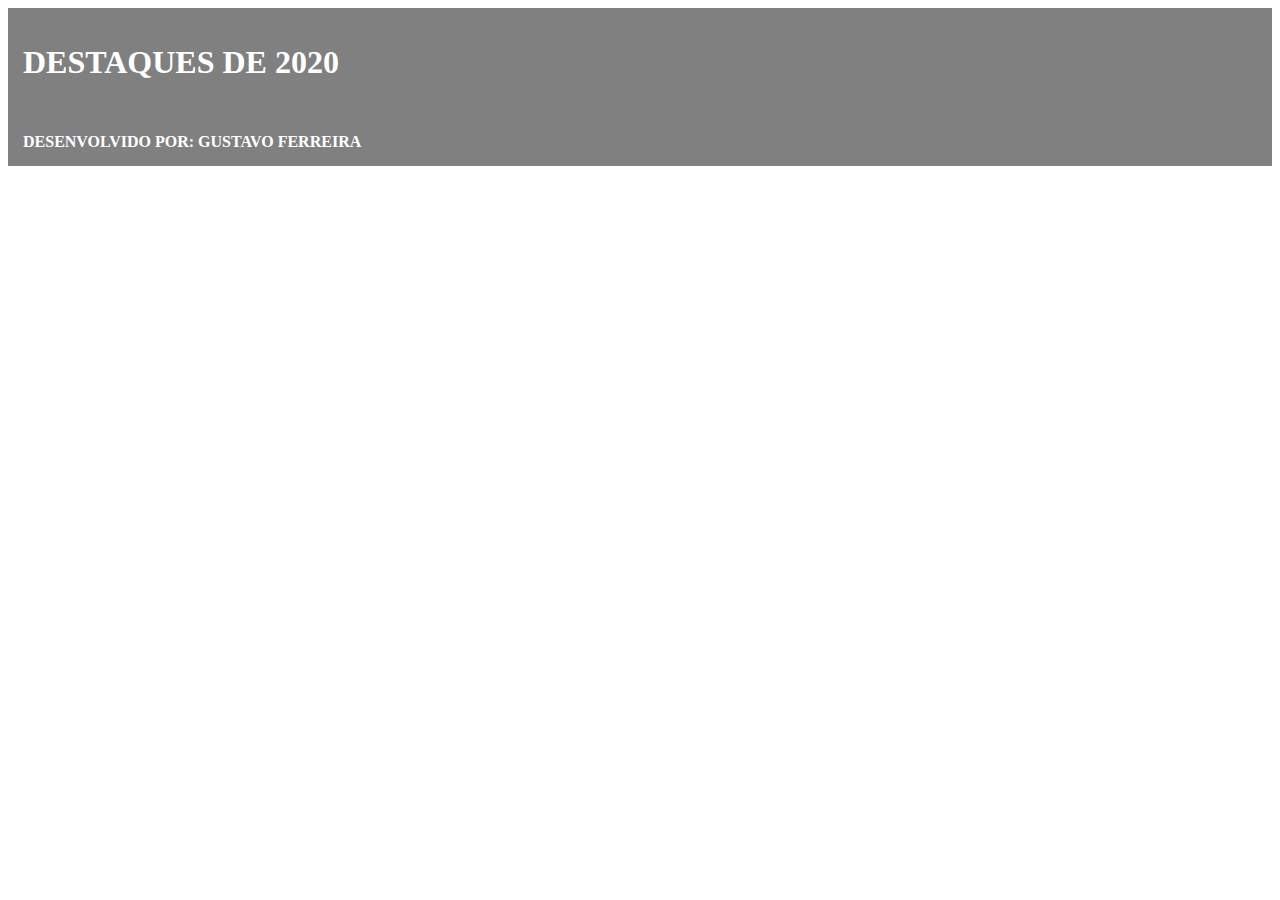
==== destaques.html @ cc54f87c "Adicionada página de destaques" ====
<!DOCTYPE html>
<html lang="pt-br">
    <head>
        <meta charset="utf-8">
        <title> Destaques do Ano - HOUSE GAMES </title>
        <link rel="icon" href="img/controller.ico">
        <style>
            header, footer{
                background-color: gray;
                color: white;
                padding: 15px;
                text-transform: uppercase;
                font-weight: bold;
            }
        </style>
    </head>
    <body>
        <header>
            <h1> Destaques de 2020 </h1>
        </header>

        <main>

        </main>

        <footer> Desenvolvido por: Gustavo Ferreira </footer>
    </body>
</html>
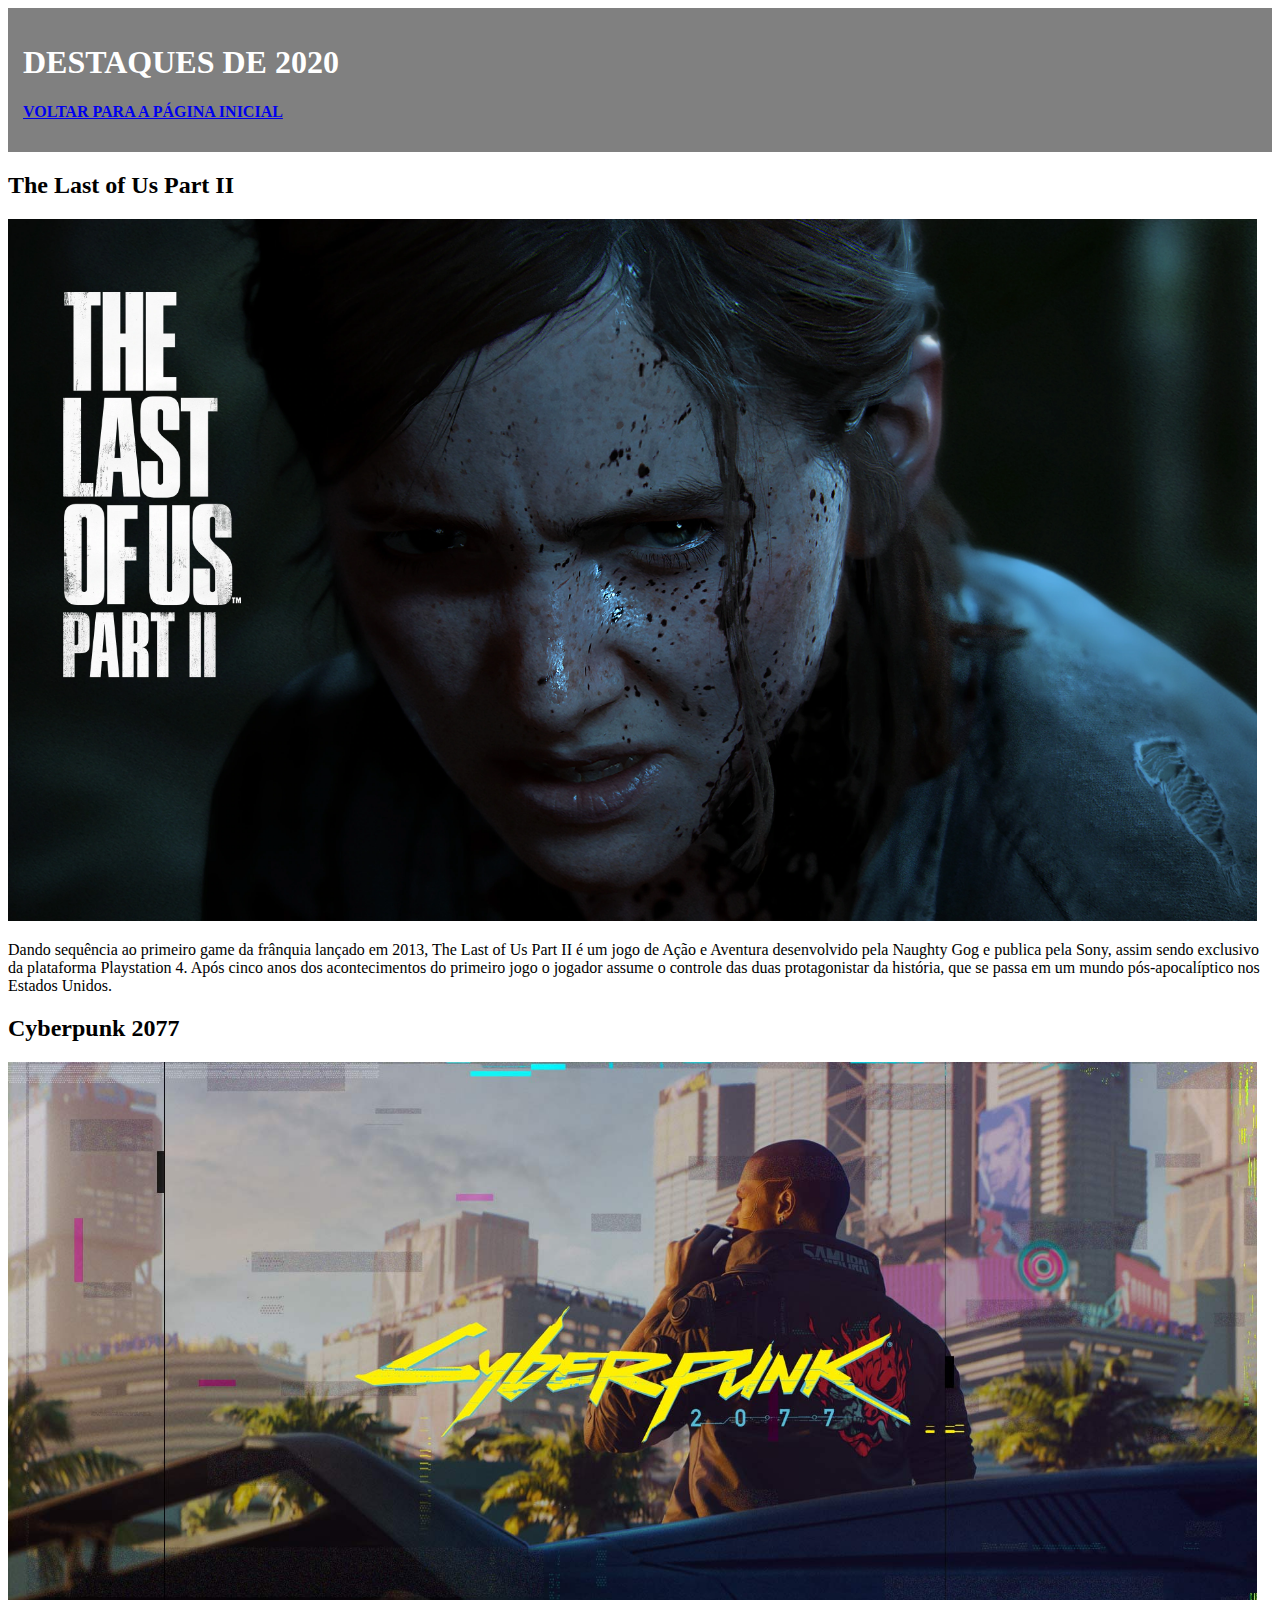
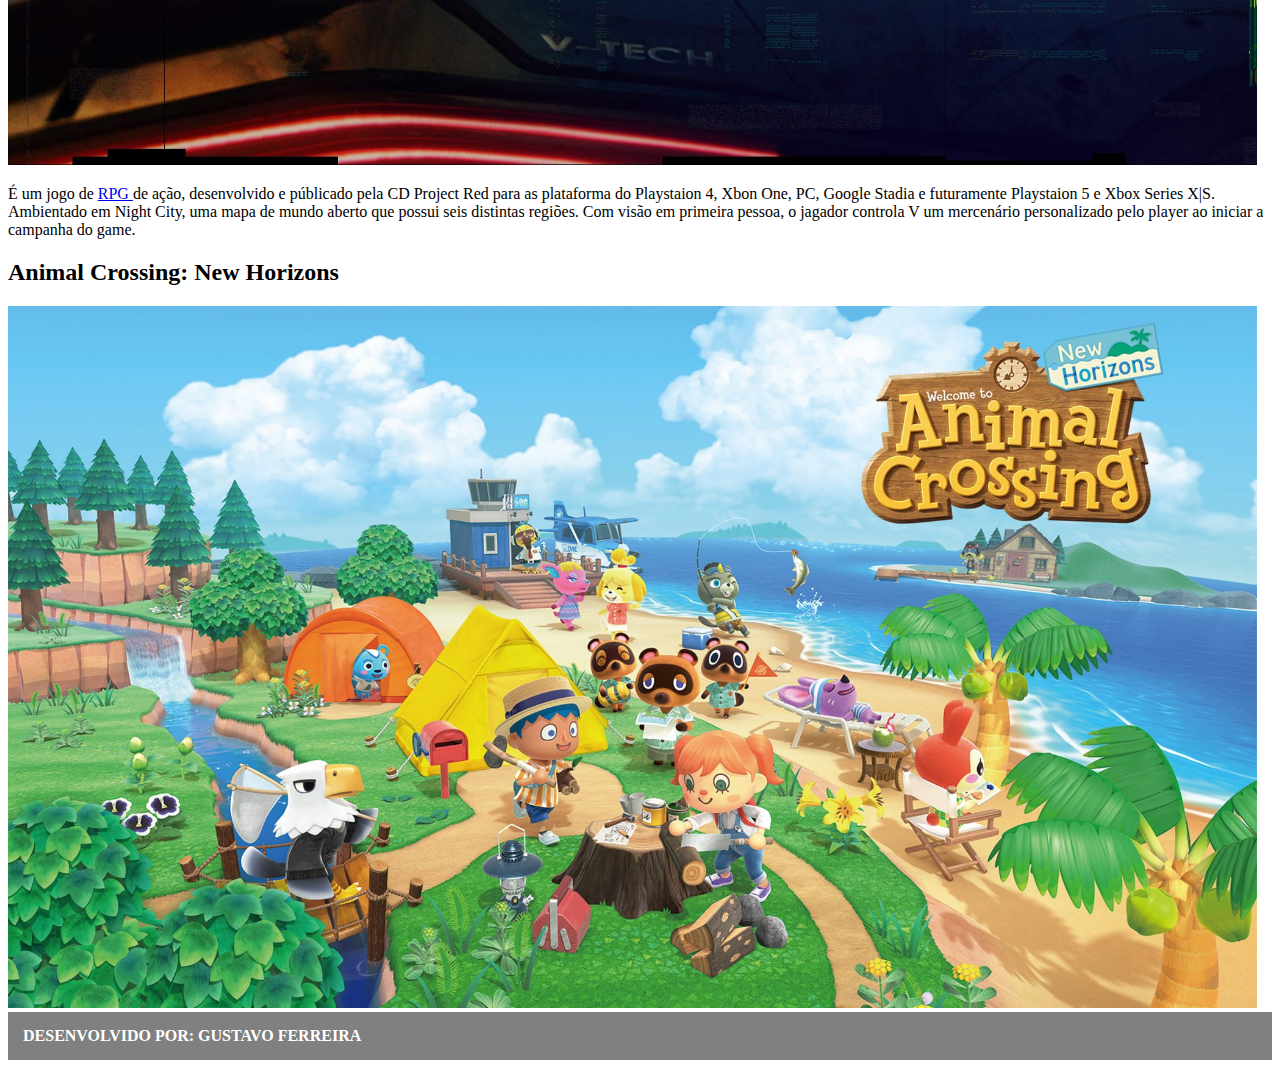
==== commit 71597809: "Adicionado conteúdo em destaques" ====
--- a/destaques.html
+++ b/destaques.html
@@ -12,15 +12,36 @@
                 text-transform: uppercase;
                 font-weight: bold;
             }
+            img{
+                width: 97.6vw;
+            }
         </style>
     </head>
     <body>
         <header>
             <h1> Destaques de 2020 </h1>
+            <p>
+                <a href="index.html">
+                    Voltar para a página inicial
+                </a>
+            </p>
         </header>
 
         <main>
+            <h2> The Last of Us Part II </h2>
+            <img src="img/elie-tlou.jpg" title="The Last of Us Part II Banner" alt="">
+            <p>
+                Dando sequência ao primeiro game da frânquia lançado em 2013, The Last of Us Part II é um jogo de Ação e Aventura desenvolvido pela Naughty Gog e publica pela Sony, assim sendo exclusivo da plataforma Playstation 4. Após cinco anos dos acontecimentos do primeiro jogo o jogador assume o controle das duas protagonistar da história, que se passa em um mundo pós-apocalíptico nos Estados Unidos.
+            </p>
 
+            <h2> Cyberpunk 2077 </h2>
+            <img src="img/cyberpunkbanner.jpg" title="Cyberpunk 2077 Banner" alt="">
+            <p>
+                É um jogo de <a href="generos.html#rpg"> RPG </a> de ação, desenvolvido e públicado pela CD Project Red para as plataforma do Playstaion 4, Xbon One, PC, Google Stadia e futuramente Playstaion 5 e Xbox Series X|S. Ambientado em Night City, uma mapa de mundo aberto que possui seis distintas regiões. Com visão em primeira pessoa, o jagador controla V um mercenário personalizado pelo player ao iniciar a campanha do game. 
+            </p>
+
+            <h2> Animal Crossing: New Horizons  </h2>
+            <img src="img/animalcrossing.jpg" title="Animal Crossing Wallpaper" alt="">
         </main>
 
         <footer> Desenvolvido por: Gustavo Ferreira </footer>
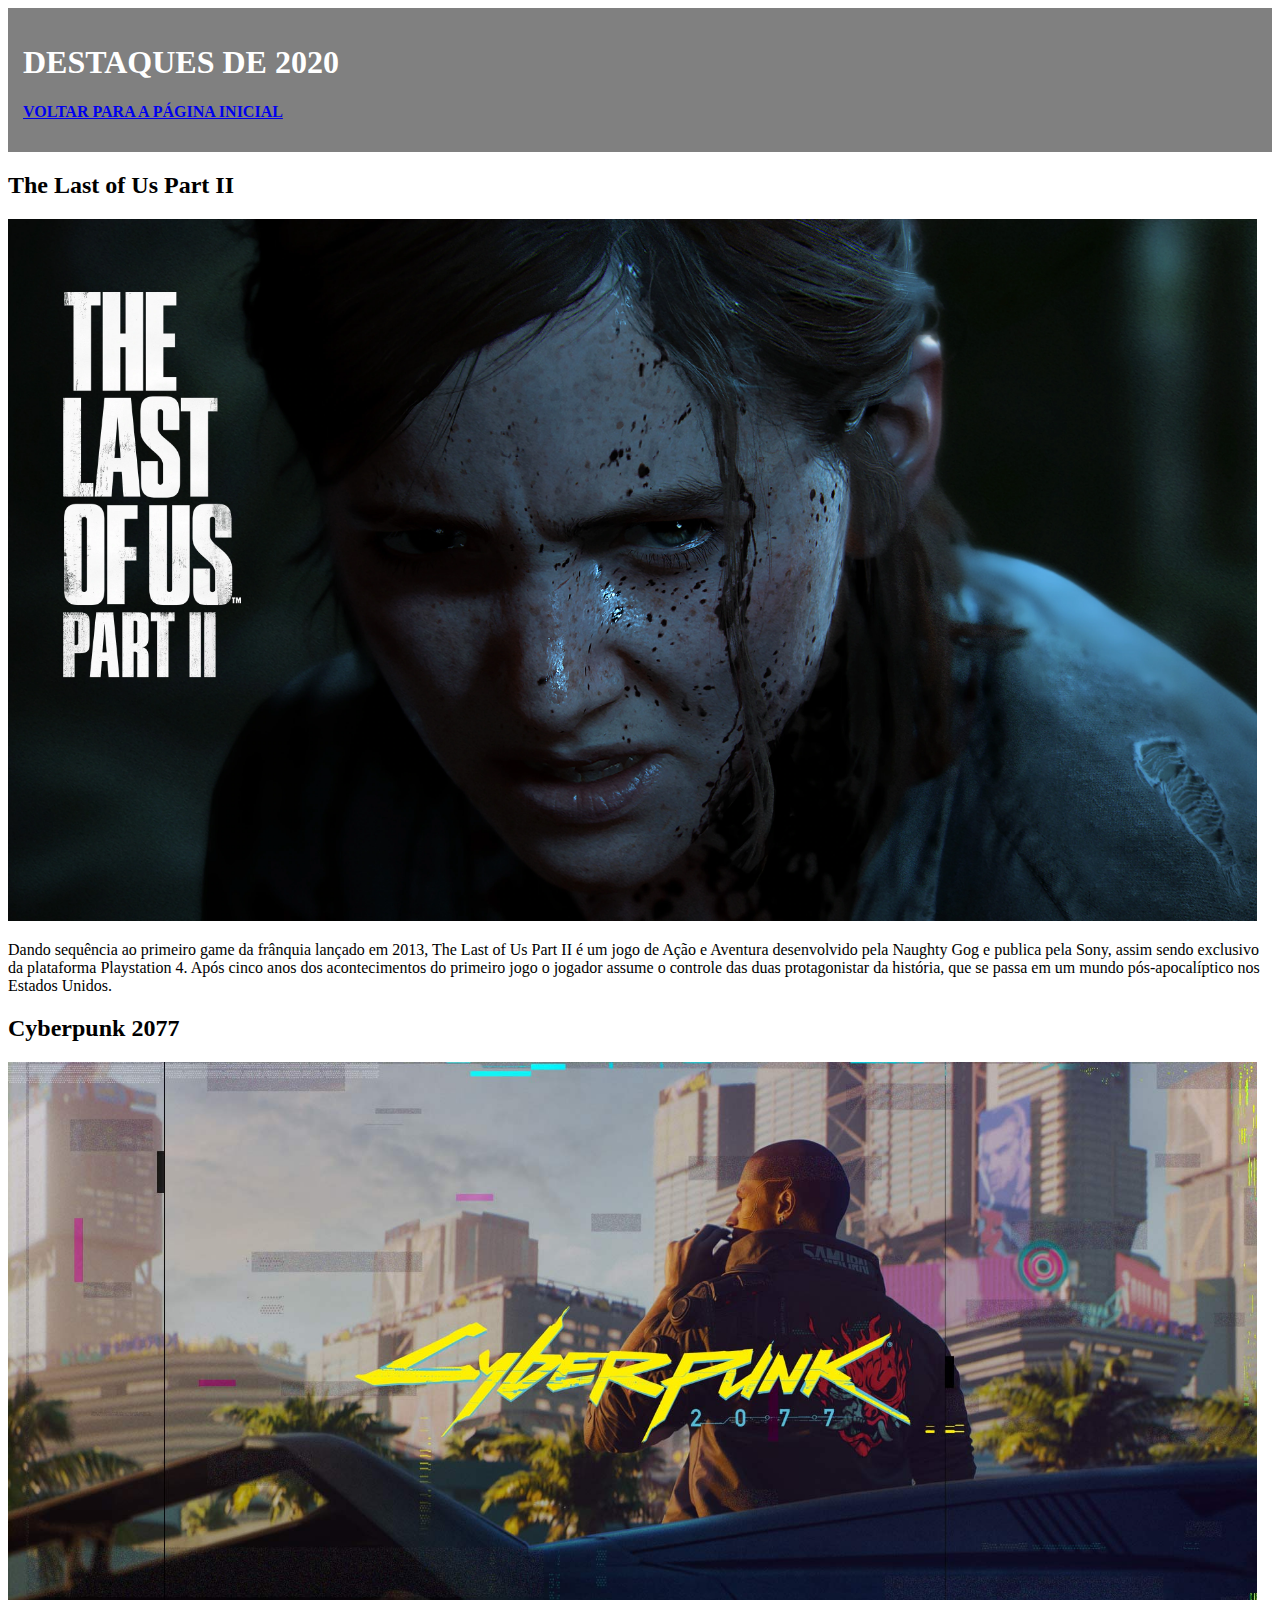
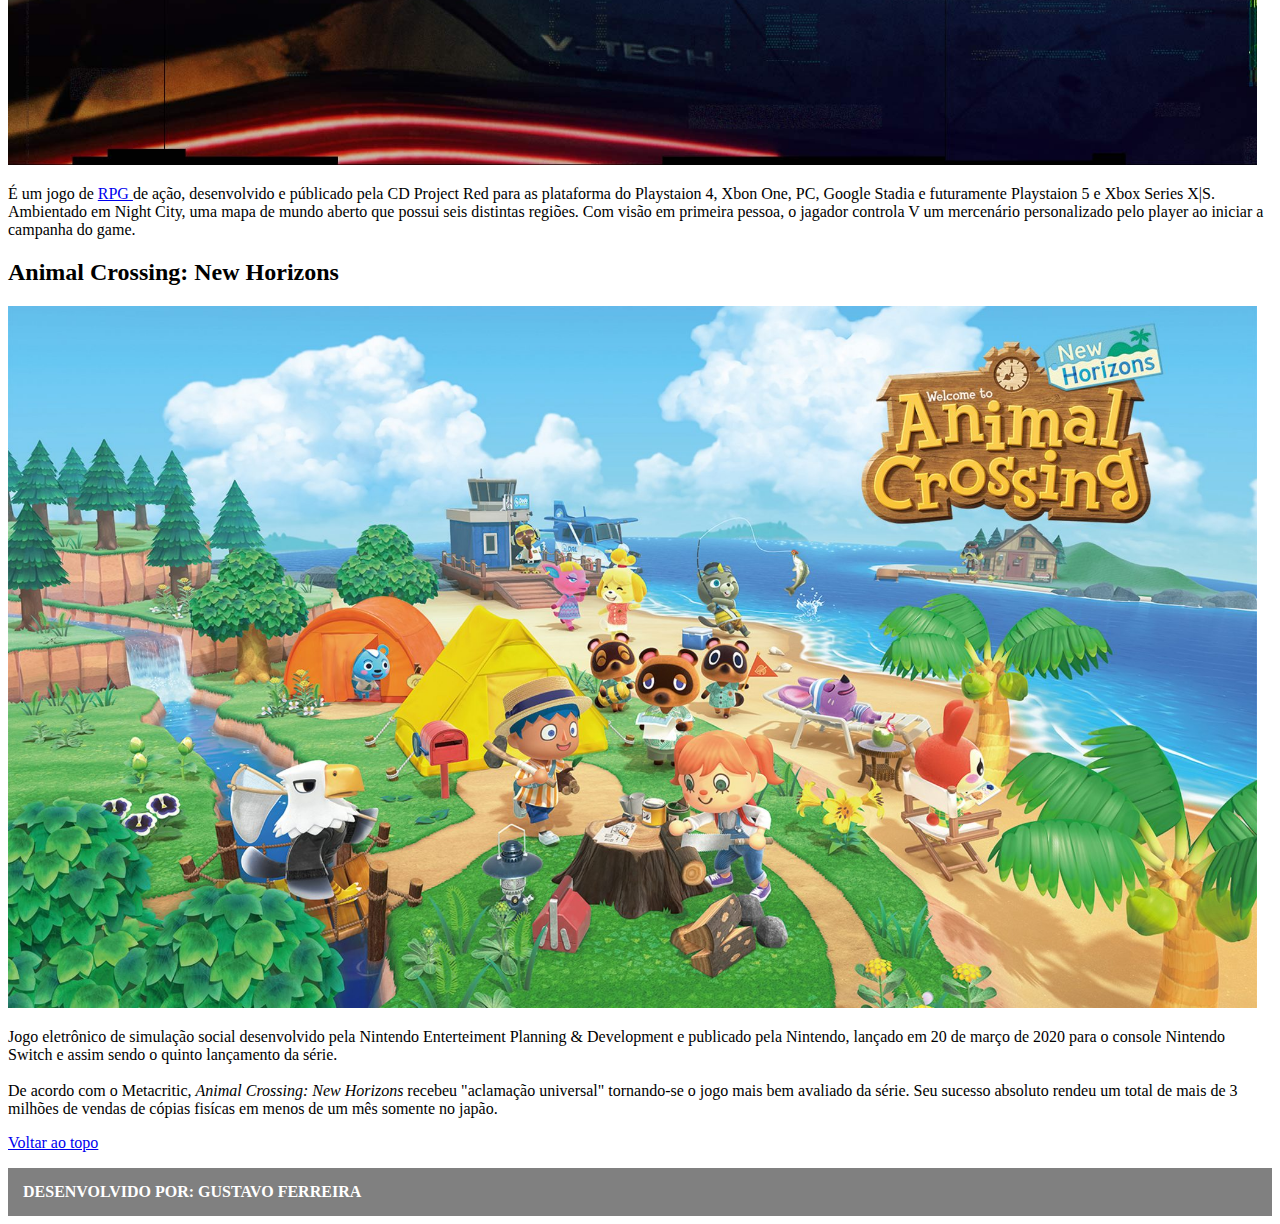
==== commit a0a8e6ae: "Página destaques finalizada" ====
--- a/destaques.html
+++ b/destaques.html
@@ -19,7 +19,7 @@
     </head>
     <body>
         <header>
-            <h1> Destaques de 2020 </h1>
+            <h1 id="top"> Destaques de 2020 </h1>
             <p>
                 <a href="index.html">
                     Voltar para a página inicial
@@ -29,19 +29,29 @@
 
         <main>
             <h2> The Last of Us Part II </h2>
-            <img src="img/elie-tlou.jpg" title="The Last of Us Part II Banner" alt="">
+            <img src="img/elie-tlou.jpg" title="The Last of Us Part II Banner" alt="Uma das protagonistas, a Elie, e a sua esquerda o nome do jogo.">
             <p>
                 Dando sequência ao primeiro game da frânquia lançado em 2013, The Last of Us Part II é um jogo de Ação e Aventura desenvolvido pela Naughty Gog e publica pela Sony, assim sendo exclusivo da plataforma Playstation 4. Após cinco anos dos acontecimentos do primeiro jogo o jogador assume o controle das duas protagonistar da história, que se passa em um mundo pós-apocalíptico nos Estados Unidos.
             </p>
 
             <h2> Cyberpunk 2077 </h2>
-            <img src="img/cyberpunkbanner.jpg" title="Cyberpunk 2077 Banner" alt="">
+            <img src="img/cyberpunkbanner.jpg" title="Cyberpunk 2077 Banner" alt="O personagem V encostado em seu carro, fumando e olhando para os prédios da cidade.">
             <p>
-                É um jogo de <a href="generos.html#rpg"> RPG </a> de ação, desenvolvido e públicado pela CD Project Red para as plataforma do Playstaion 4, Xbon One, PC, Google Stadia e futuramente Playstaion 5 e Xbox Series X|S. Ambientado em Night City, uma mapa de mundo aberto que possui seis distintas regiões. Com visão em primeira pessoa, o jagador controla V um mercenário personalizado pelo player ao iniciar a campanha do game. 
+                É um jogo de <a href="generos.html#rpg"> RPG </a> de ação, desenvolvido e públicado pela CD Project Red para as plataforma do Playstaion 4, Xbon One, PC, Google Stadia e futuramente Playstaion 5 e Xbox Series X|S. Ambientado em Night City, uma mapa de mundo aberto que possui seis distintas regiões. Com visão em primeira pessoa, o jagador controla V um mercenário personalizado pelo player ao iniciar a campanha do game.
             </p>
 
             <h2> Animal Crossing: New Horizons  </h2>
-            <img src="img/animalcrossing.jpg" title="Animal Crossing Wallpaper" alt="">
+            <img src="img/animalcrossing.jpg" title="Animal Crossing Wallpaper" alt="Imangem do game Animal Crossing: New Horizons">
+            <p>
+                Jogo eletrônico de simulação social desenvolvido pela Nintendo Enterteiment Planning & Development e publicado pela Nintendo, lançado em 20 de março de 2020 para o console Nintendo Switch e assim sendo o quinto lançamento da série.
+                <br />
+                <br />
+                De acordo com o Metacritic, <i>Animal Crossing: New Horizons</i> recebeu "aclamação universal" tornando-se o jogo mais bem avaliado da série. Seu sucesso absoluto rendeu um total de mais de 3 milhões de vendas de cópias fisícas em menos de um mês somente no japão.
+            </p>
+
+            <p>
+                <a href="#top"> Voltar ao topo </a>
+            </p>
         </main>
 
         <footer> Desenvolvido por: Gustavo Ferreira </footer>
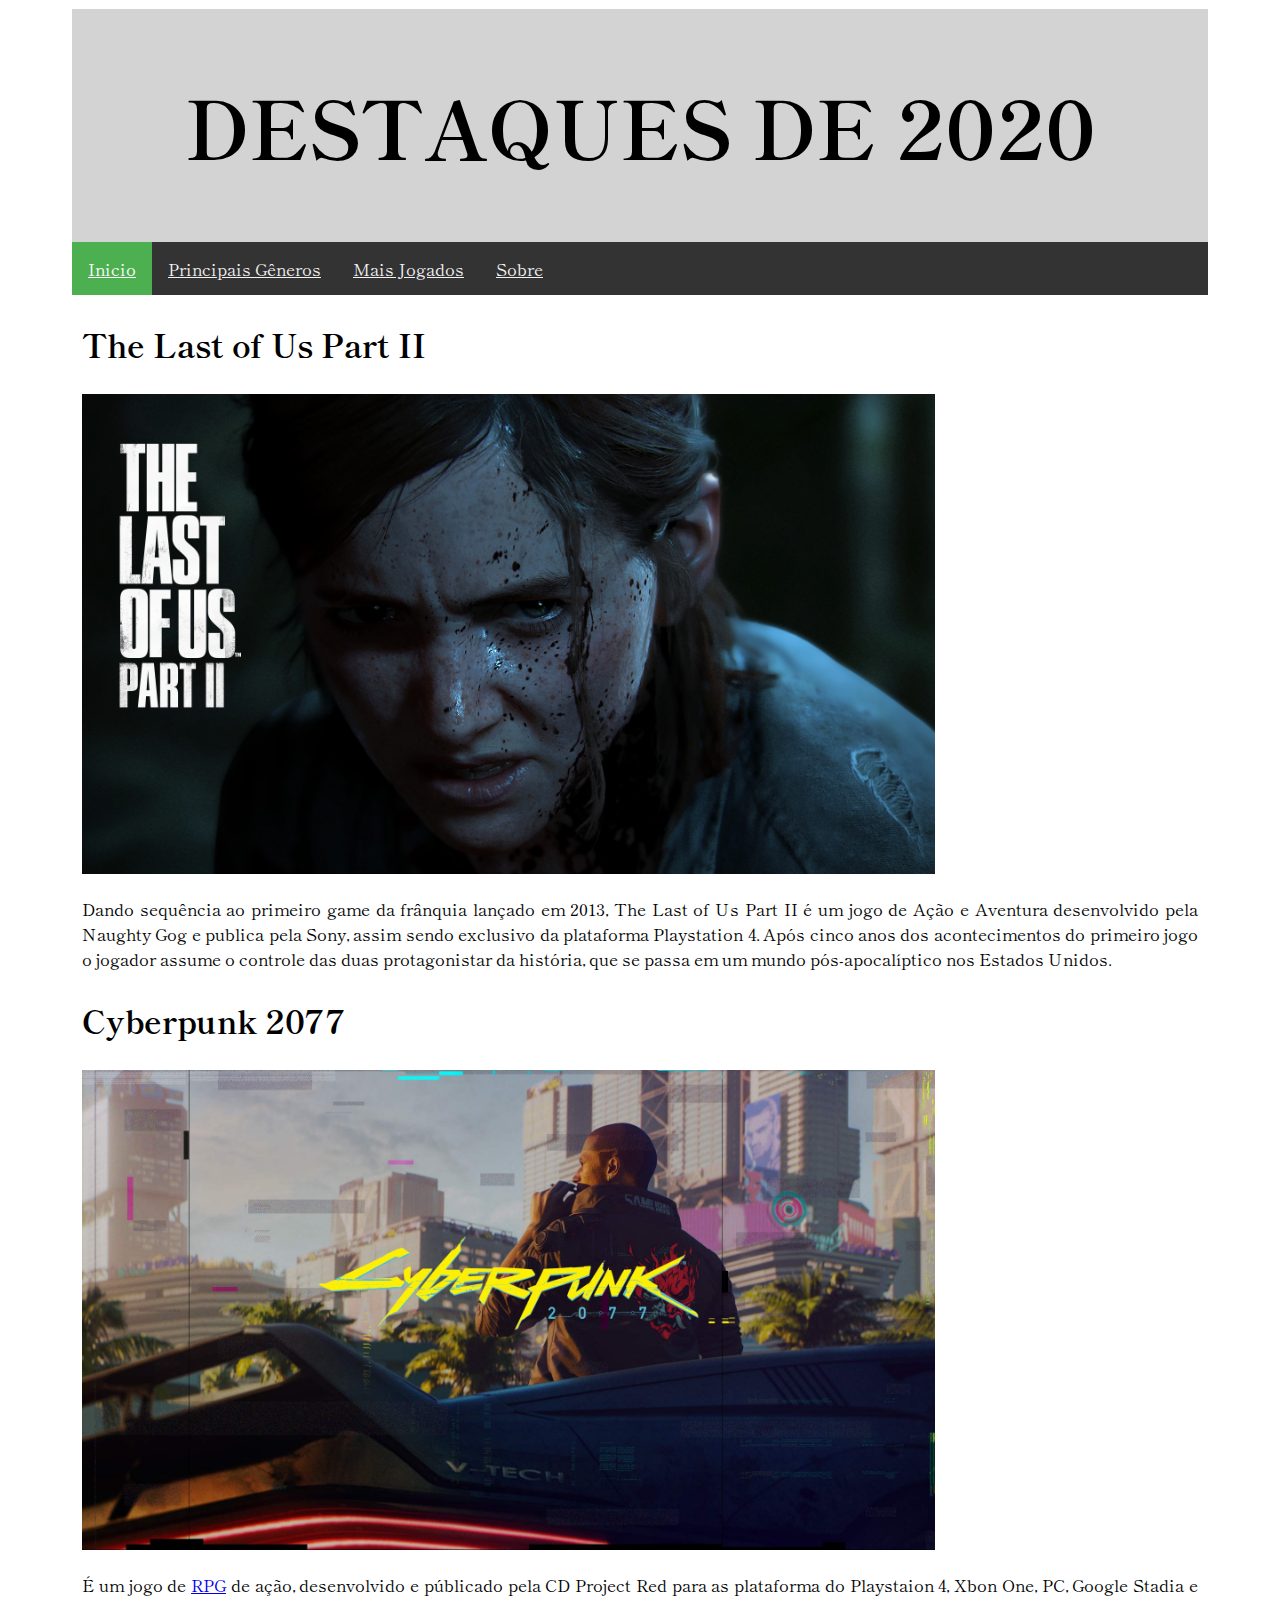
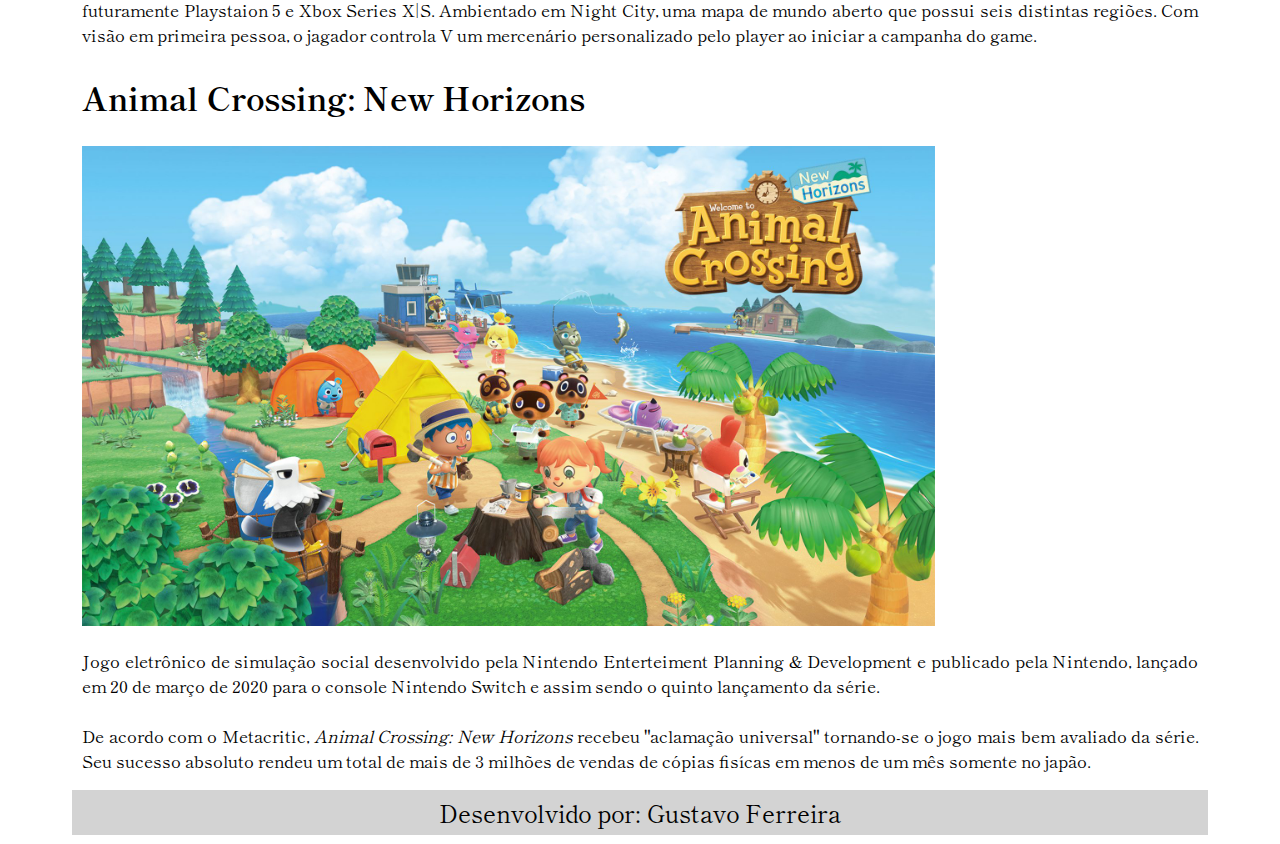
==== commit ca72b032: "Adicionado estilos nas páginas HTML." ====
--- a/destaques.html
+++ b/destaques.html
@@ -1,59 +1,74 @@
-<!DOCTYPE html>
-<html lang="pt-br">
-    <head>
-        <meta charset="utf-8">
-        <title> Destaques do Ano - HOUSE GAMES </title>
-        <link rel="icon" href="img/controller.ico">
-        <style>
-            header, footer{
-                background-color: gray;
-                color: white;
-                padding: 15px;
-                text-transform: uppercase;
-                font-weight: bold;
-            }
-            img{
-                width: 97.6vw;
-            }
-        </style>
-    </head>
-    <body>
-        <header>
-            <h1 id="top"> Destaques de 2020 </h1>
-            <p>
-                <a href="index.html">
-                    Voltar para a página inicial
-                </a>
-            </p>
-        </header>
-
-        <main>
-            <h2> The Last of Us Part II </h2>
-            <img src="img/elie-tlou.jpg" title="The Last of Us Part II Banner" alt="Uma das protagonistas, a Elie, e a sua esquerda o nome do jogo.">
-            <p>
-                Dando sequência ao primeiro game da frânquia lançado em 2013, The Last of Us Part II é um jogo de Ação e Aventura desenvolvido pela Naughty Gog e publica pela Sony, assim sendo exclusivo da plataforma Playstation 4. Após cinco anos dos acontecimentos do primeiro jogo o jogador assume o controle das duas protagonistar da história, que se passa em um mundo pós-apocalíptico nos Estados Unidos.
-            </p>
-
-            <h2> Cyberpunk 2077 </h2>
-            <img src="img/cyberpunkbanner.jpg" title="Cyberpunk 2077 Banner" alt="O personagem V encostado em seu carro, fumando e olhando para os prédios da cidade.">
-            <p>
-                É um jogo de <a href="generos.html#rpg"> RPG </a> de ação, desenvolvido e públicado pela CD Project Red para as plataforma do Playstaion 4, Xbon One, PC, Google Stadia e futuramente Playstaion 5 e Xbox Series X|S. Ambientado em Night City, uma mapa de mundo aberto que possui seis distintas regiões. Com visão em primeira pessoa, o jagador controla V um mercenário personalizado pelo player ao iniciar a campanha do game.
-            </p>
-
-            <h2> Animal Crossing: New Horizons  </h2>
-            <img src="img/animalcrossing.jpg" title="Animal Crossing Wallpaper" alt="Imangem do game Animal Crossing: New Horizons">
-            <p>
-                Jogo eletrônico de simulação social desenvolvido pela Nintendo Enterteiment Planning & Development e publicado pela Nintendo, lançado em 20 de março de 2020 para o console Nintendo Switch e assim sendo o quinto lançamento da série.
-                <br />
-                <br />
-                De acordo com o Metacritic, <i>Animal Crossing: New Horizons</i> recebeu "aclamação universal" tornando-se o jogo mais bem avaliado da série. Seu sucesso absoluto rendeu um total de mais de 3 milhões de vendas de cópias fisícas em menos de um mês somente no japão.
-            </p>
-
-            <p>
-                <a href="#top"> Voltar ao topo </a>
-            </p>
-        </main>
-
-        <footer> Desenvolvido por: Gustavo Ferreira </footer>
-    </body>
-</html>
+<!DOCTYPE html>
+<html lang="pt-br">
+	<head>
+		<meta charset="utf-8" />
+		<title> Destaques 2020 - HOUSE GAMES </title>
+		<link rel="ic	on" href="img/controller.ico" />
+		<link rel="stylesheet" type="text/css" href="style.css">
+		<link rel="preconnect" href="https://fonts.gstatic.com">
+		<link href="https://fonts.googleapis.com/css2?family=Shippori+Mincho&display=swap" rel="stylesheet" />
+	</head>
+	<body>
+		<header class="top-header">
+			<h1> DESTAQUES DE 2020 </h1>
+		</header>
+
+		<div>
+			<nav class="top-nav">
+				<a class="active" href="index.html"> Inicio </a>
+				<a href="principais-generos.html"> Principais Gêneros </a>
+				<a href="mais-jogados.html"> Mais Jogados </a>
+				<a href="sobre.html"> Sobre </a>
+			</nav>
+		</div>
+
+		<main>
+			<div class="text-content">
+				<div>
+					<div> <h2> The Last of Us Part II </h2> </div>
+					<div>
+						<img src="img/elie-tlou.jpg" title="The Last of Us Part II Banner" alt="Uma das protagonistas, a Elie, e a sua esquerda o nome do jogo.">
+					</div>
+					<div>
+						<p>
+              Dando sequência ao primeiro game da frânquia lançado em 2013, The Last of Us Part II é um jogo de Ação e Aventura desenvolvido pela Naughty Gog e publica pela Sony, assim sendo exclusivo da plataforma Playstation 4. Após cinco anos dos acontecimentos do primeiro jogo o jogador assume o controle das duas protagonistar da história, que se passa em um mundo pós-apocalíptico nos Estados Unidos.
+            </p>
+					</div>
+				</div>
+				<div>
+					<div>
+						<h2> Cyberpunk 2077 </h2>
+					</div>
+					<div>
+						<img src="img/cyberpunkbanner.jpg" title="Cyberpunk 2077 Banner" alt="O personagem V encostado em seu carro, fumando e olhando para os prédios da cidade.">
+					</div>
+					<div>
+						<p>
+	            É um jogo de <a href="principais-generos.html#rpg">RPG</a> de ação, desenvolvido e públicado pela CD Project Red para as plataforma do Playstaion 4, Xbon One, PC, Google Stadia e futuramente Playstaion 5 e Xbox Series X|S. Ambientado em Night City, uma mapa de mundo aberto que possui seis distintas regiões. Com visão em primeira pessoa, o jagador controla V um mercenário personalizado pelo player ao iniciar a campanha do game.
+	          </p>
+					</div>
+				</div>
+				<div>
+					<div>
+						<h2> Animal Crossing: New Horizons  </h2>
+					</div>
+					<div>
+						<img src="img/animalcrossing.jpg" title="Animal Crossing Wallpaper" alt="Imangem do game Animal Crossing: New Horizons">
+					</div>
+					<div>
+						<p>
+              Jogo eletrônico de simulação social desenvolvido pela Nintendo Enterteiment Planning & Development e publicado pela Nintendo, lançado em 20 de março de 2020 para o console Nintendo Switch e assim sendo o quinto lançamento da série.
+              <br />
+              <br />
+              De acordo com o Metacritic, <i>Animal Crossing: New Horizons</i> recebeu "aclamação universal" tornando-se o jogo mais bem avaliado da série. Seu sucesso absoluto rendeu um total de mais de 3 milhões de vendas de cópias fisícas em menos de um mês somente no japão.
+            </p>
+					</div>
+				</div>
+			</div>
+		</main>
+
+		<footer>
+			Desenvolvido por: Gustavo Ferreira
+		</footer>
+	</body>
+</html>
--- a/style.css
+++ b/style.css
@@ -0,0 +1,167 @@
+body{
+	padding-left: 5%;
+	padding-right: 5%;
+	padding-top: 0.05%;
+	padding-bottom: 0.05%;
+	font-size: 18px;
+	font-family: 'Shippori Mincho', serif;
+	text-align: justify;
+}
+
+li{
+	font-size: 1.3rem;
+	font-weight: bold;
+}
+
+footer{
+	background-color: lightgray;
+	color: black;
+	padding: 5px;
+	text-align: center;
+	font-size: 1.5rem;
+}
+
+/* learn-more */
+.learn-more{
+  margin-bottom: 5px;
+  max-width: max-content;
+  max-height: max-content;
+  background-color: #333;
+  overflow: hidden;
+}
+
+.learn-more a{
+  float: none;
+  display: block;
+  color: white;
+  padding: 10px;
+  text-align: center;
+}
+
+.learn-more a:hover{
+  background-color: #ddd;
+  color: black;
+}
+
+/* table-style */
+.table-style{
+	margin: 10px;
+	border: 1px solid black;
+	width: 70%;
+}
+
+.table-style th, td{
+	border: 1px solid black;
+	text-align: center;
+	color: black;
+}
+
+.table-style th{
+	font-weight: bold;
+	background-color: #4CAF50;
+}
+
+.table-style tr:nth-child(even){
+	background-color: lightgray;
+}
+
+/* text-content */
+.text-content{
+	text-align: justify;
+	margin: 10px;
+	width: auto;
+}
+
+.text-content h2{
+	color: black;
+	text-align: left;
+	font-size: 2rem;
+}
+
+.text-content h3{
+	color: black;
+	text-align: justify;
+	font-size: 1.5rem;
+}
+
+.text-content p{
+	color: black;
+	text-align: justify;
+	font-size: 17px;
+}
+
+.text-content img{
+	width: hsla(360, 100%, 100%, 0.5);px;
+	height: 480px;
+}
+
+/* top-header */
+.top-header{
+	background-color: lightgray;
+	color: black;
+	padding: 5px;
+	text-align: center;
+	font-size: 2.5rem;
+}
+
+/* top-nav */
+.top-nav{
+	background-color: #333;
+	overflow: hidden;
+}
+
+.top-nav a{
+	float: left;
+	display: block;
+	color: #f2f2f2;
+	text-align: center;
+	text-decoration: underline;
+	padding: 14px 16px;
+	font-size: 17px;
+}
+
+.top-nav a:hover{
+	background-color: #ddd;
+  color: black;
+}
+
+.top-nav a.active{
+	background-color: #4CAF50;
+    color: white;
+}
+
+/* index-content*/
+.index-content{
+	width: auto;
+}
+
+.index-content div{
+	border: 1px solid black;
+	background-color: #4CAF50;
+	padding: 10px;
+	margin: 5px;
+}
+
+.index-content div:hover{
+	background-color: #ddd;
+	color: black;
+}
+
+.index-content div.index-content-img{
+	width: max-content;
+}
+
+.index-content a{
+	color: white;
+	font-size: 1.2rem;
+	text-decoration: underline;
+}
+
+.index-content a:hover{
+	color: black;
+}
+
+.index-content img{
+	width: 128px;
+	height: 72px;
+}
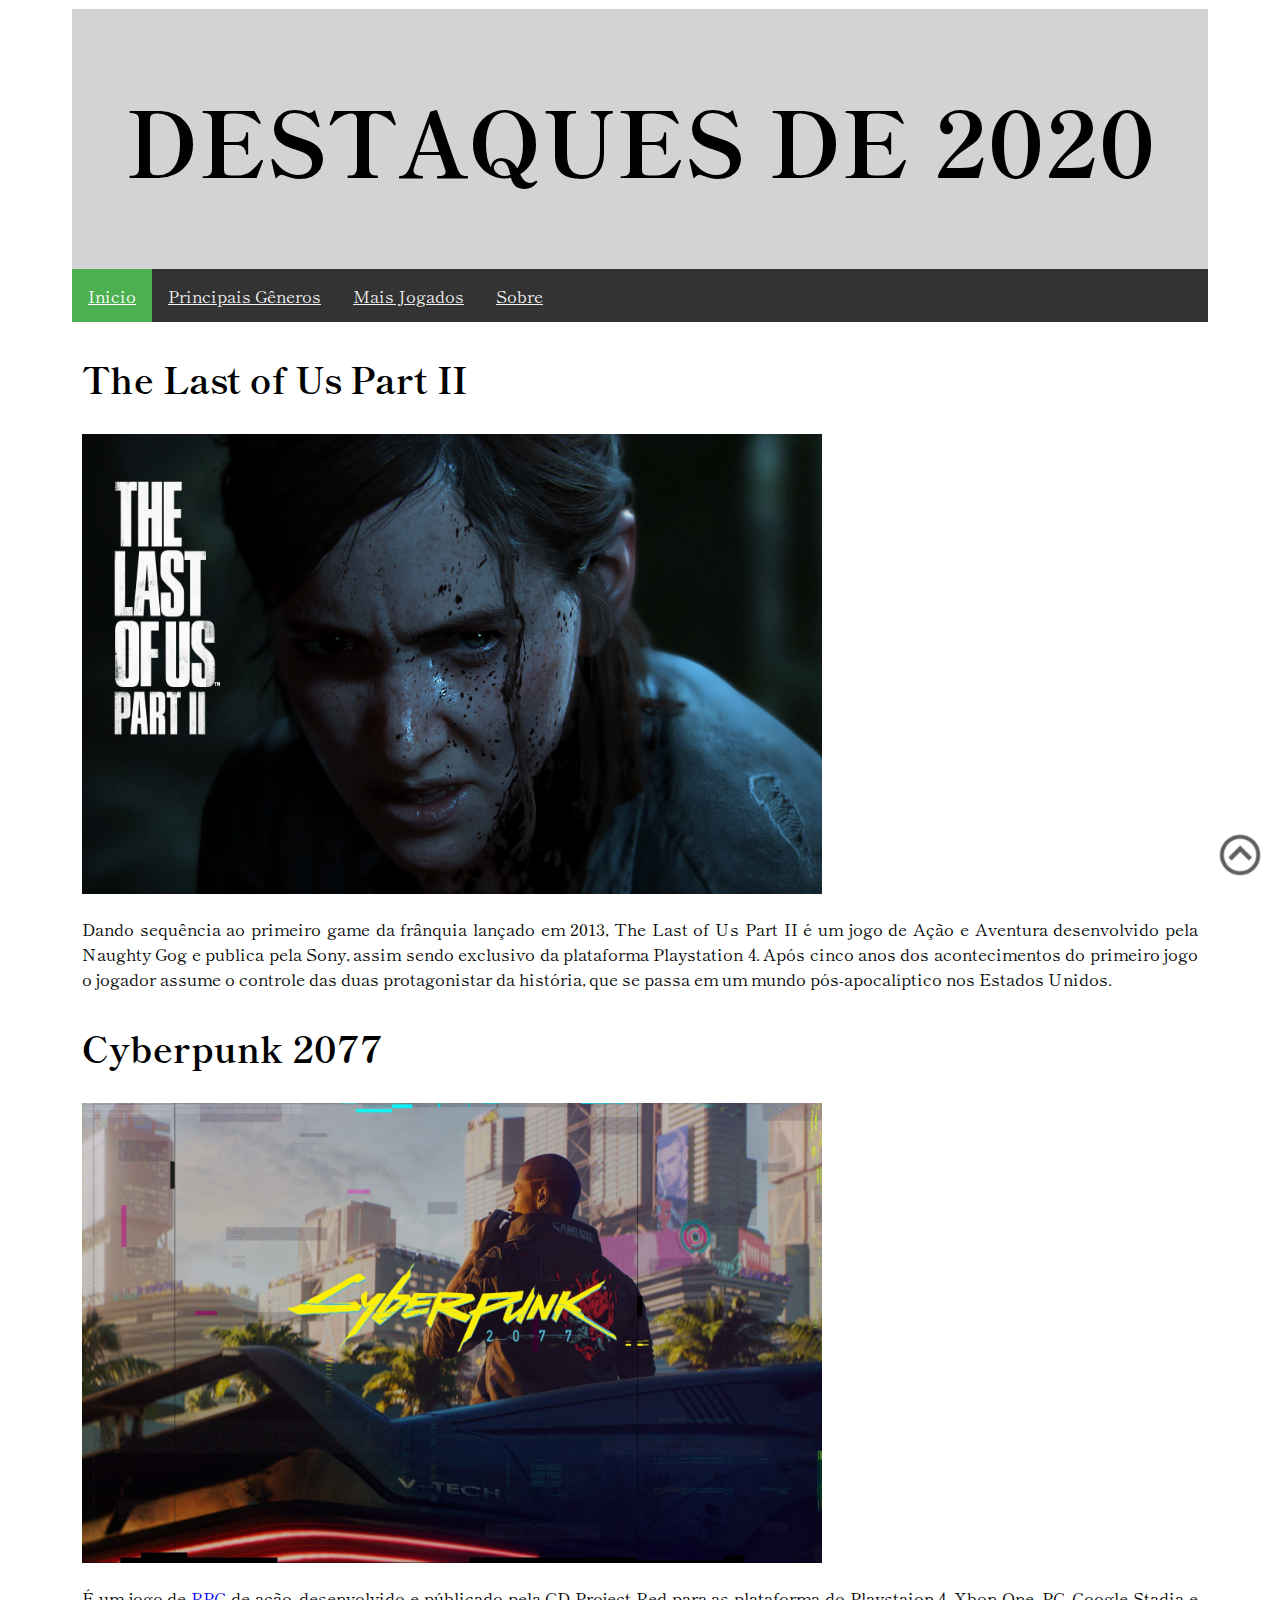
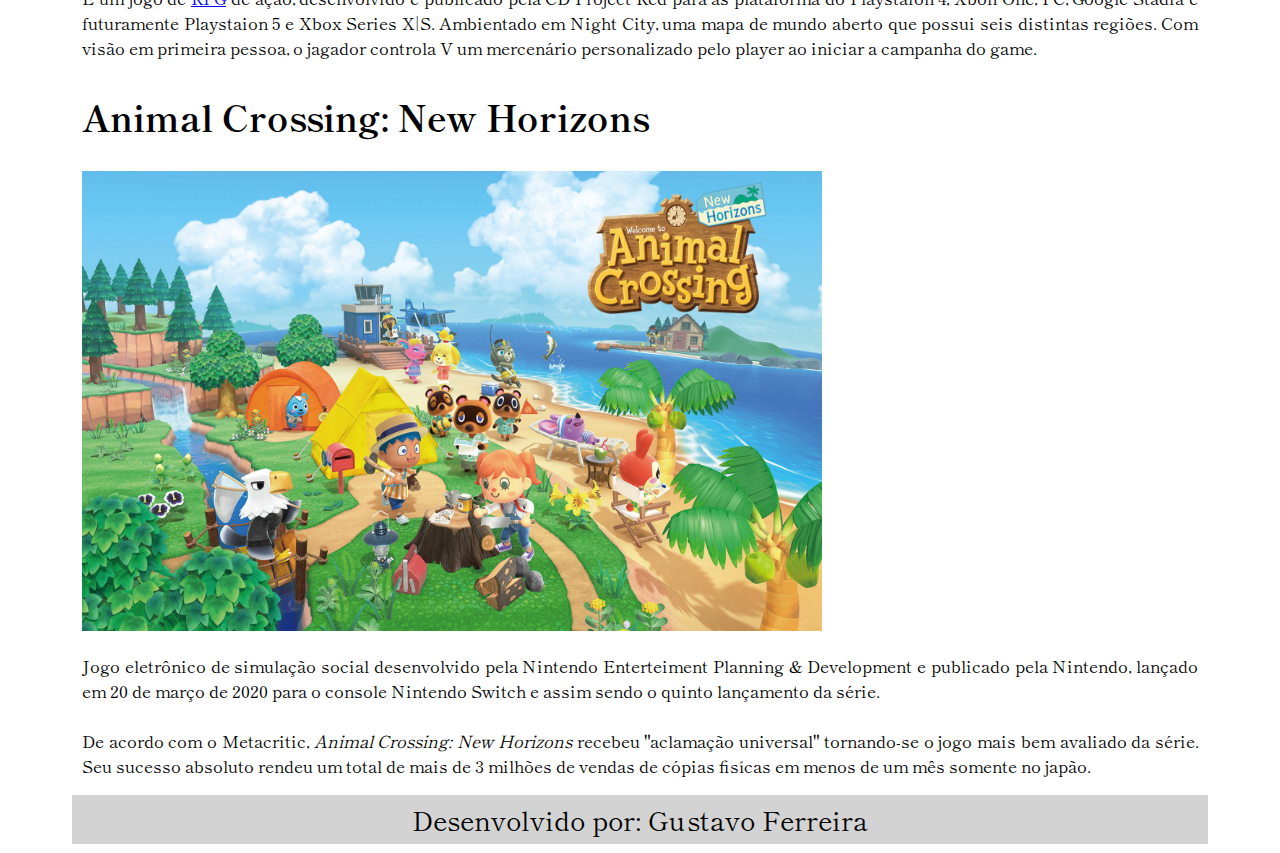
==== commit a3233cb3: "Adicionado ícone com link para o topo da página." ====
--- a/destaques.html
+++ b/destaques.html
@@ -3,13 +3,13 @@
 	<head>
 		<meta charset="utf-8" />
 		<title> Destaques 2020 - HOUSE GAMES </title>
-		<link rel="ic	on" href="img/controller.ico" />
+		<link rel="icon" href="img/controller.ico" />
 		<link rel="stylesheet" type="text/css" href="style.css">
 		<link rel="preconnect" href="https://fonts.gstatic.com">
 		<link href="https://fonts.googleapis.com/css2?family=Shippori+Mincho&display=swap" rel="stylesheet" />
 	</head>
 	<body>
-		<header class="top-header">
+		<header id="top" class="top-header">
 			<h1> DESTAQUES DE 2020 </h1>
 		</header>
 
@@ -20,6 +20,12 @@
 				<a href="mais-jogados.html"> Mais Jogados </a>
 				<a href="sobre.html"> Sobre </a>
 			</nav>
+		</div>
+
+		<div class="to-top">
+			<a href="#top">
+				<img src="img/top.png">
+			</a>
 		</div>
 
 		<main>
--- a/style.css
+++ b/style.css
@@ -8,24 +8,21 @@
 	text-align: justify;
 }
 
-li{
-	font-size: 1.3rem;
-	font-weight: bold;
-}
+
 
 footer{
-	background-color: lightgray;
+	background-color: #D3D3D3;
 	color: black;
 	padding: 5px;
 	text-align: center;
-	font-size: 1.5rem;
+	font-size: 1.5em;
 }
 
 /* learn-more */
 .learn-more{
   margin-bottom: 5px;
-  max-width: max-content;
-  max-height: max-content;
+  width: 120px;
+  height: 30px;
   background-color: #333;
   overflow: hidden;
 }
@@ -53,16 +50,15 @@
 .table-style th, td{
 	border: 1px solid black;
 	text-align: center;
-	color: black;
 }
 
 .table-style th{
-	font-weight: bold;
+	color: white;
 	background-color: #4CAF50;
 }
 
-.table-style tr:nth-child(even){
-	background-color: lightgray;
+.table-style tr:nth-child(odd){
+	background-color: #D3D3D3;
 }
 
 /* text-content */
@@ -75,13 +71,13 @@
 .text-content h2{
 	color: black;
 	text-align: left;
-	font-size: 2rem;
+	font-size: 2em;
 }
 
 .text-content h3{
 	color: black;
 	text-align: justify;
-	font-size: 1.5rem;
+	font-size: 1.5em;
 }
 
 .text-content p{
@@ -91,17 +87,17 @@
 }
 
 .text-content img{
-	width: hsla(360, 100%, 100%, 0.5);px;
-	height: 480px;
+	width: 740px;
+	height: 460px;
 }
 
 /* top-header */
 .top-header{
-	background-color: lightgray;
+	background-color: #D3D3D3;
 	color: black;
 	padding: 5px;
 	text-align: center;
-	font-size: 2.5rem;
+	font-size: 2.5em;
 }
 
 /* top-nav */
@@ -148,12 +144,13 @@
 }
 
 .index-content div.index-content-img{
-	width: max-content;
+	width: 128px;
+	height: 72px;
 }
 
 .index-content a{
 	color: white;
-	font-size: 1.2rem;
+	font-size: 1.2em;
 	text-decoration: underline;
 }
 
@@ -165,3 +162,17 @@
 	width: 128px;
 	height: 72px;
 }
+
+/* to-top */
+.to-top{
+	width: 50px;
+	position: fixed;
+	bottom: 0px;
+	right: 0px;
+	padding: 15px;
+}
+
+.to-top img{
+	height: 50px;
+	width: 50px;
+}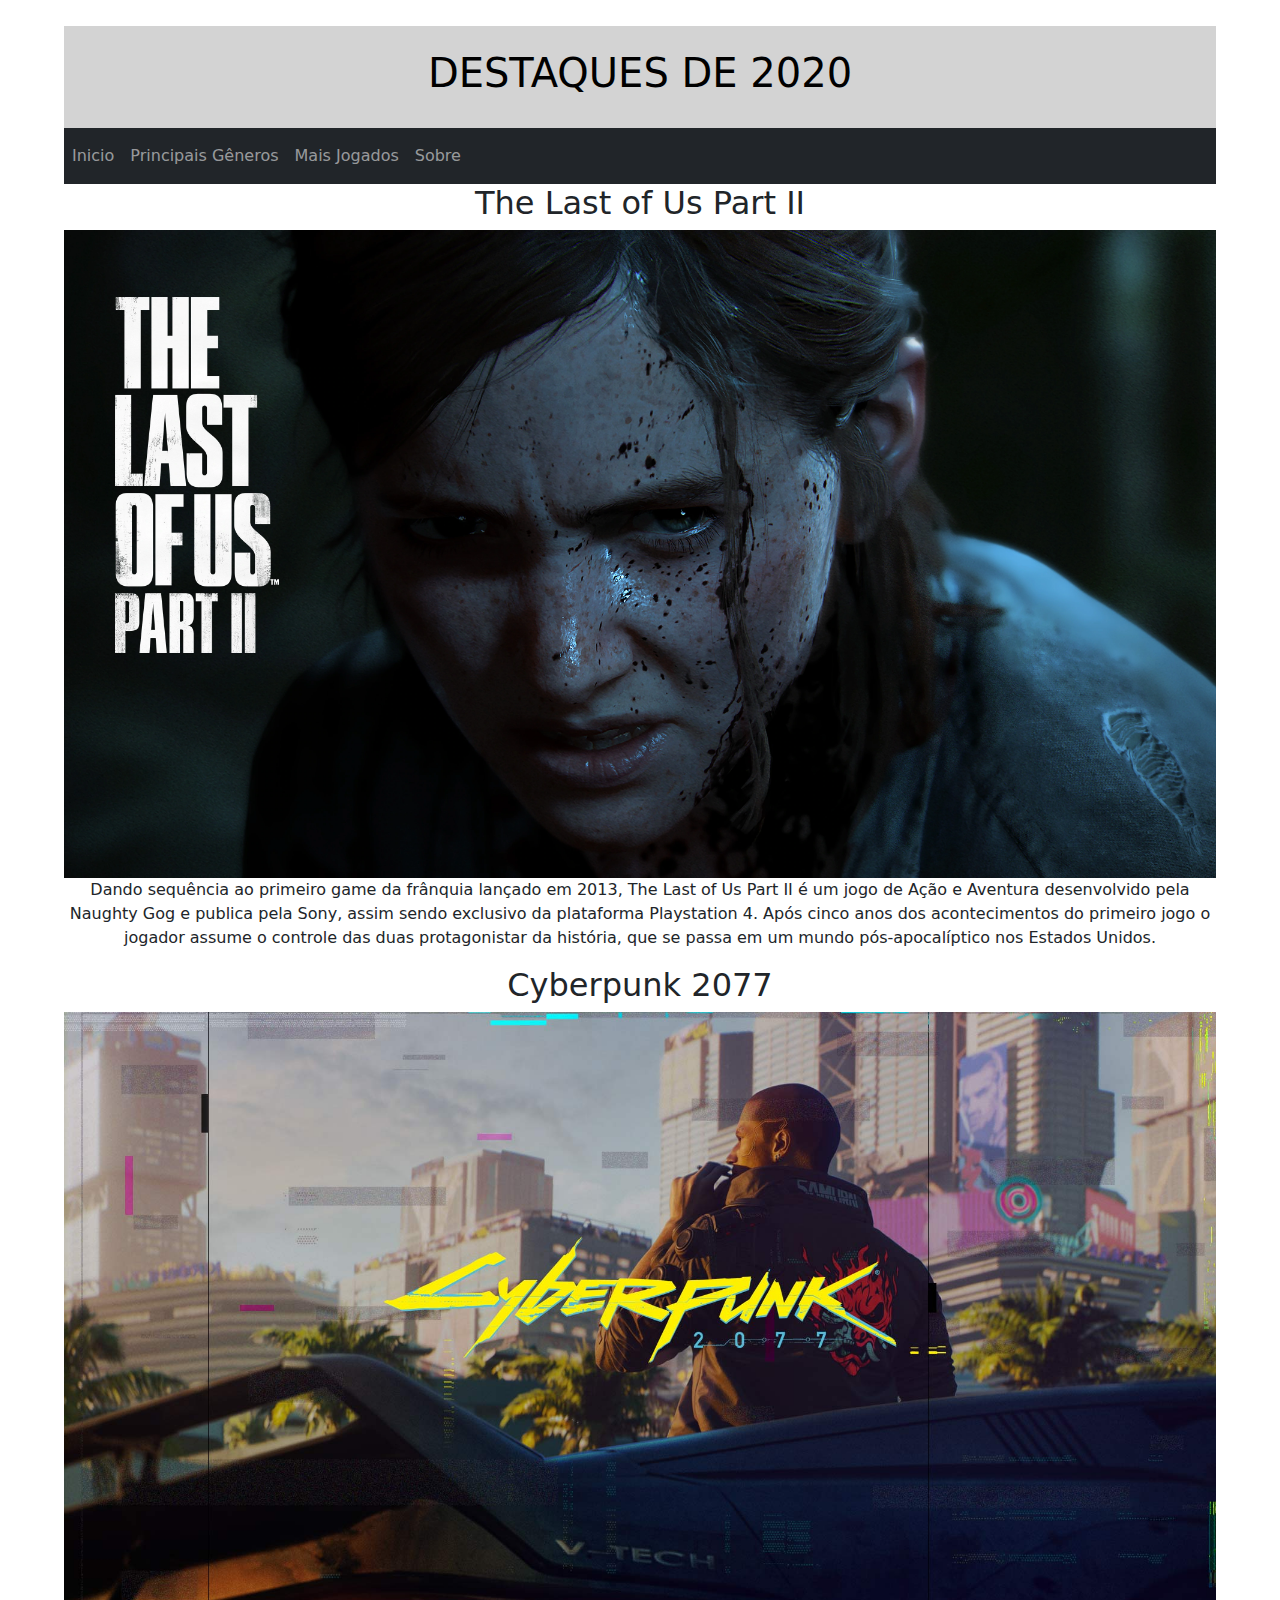
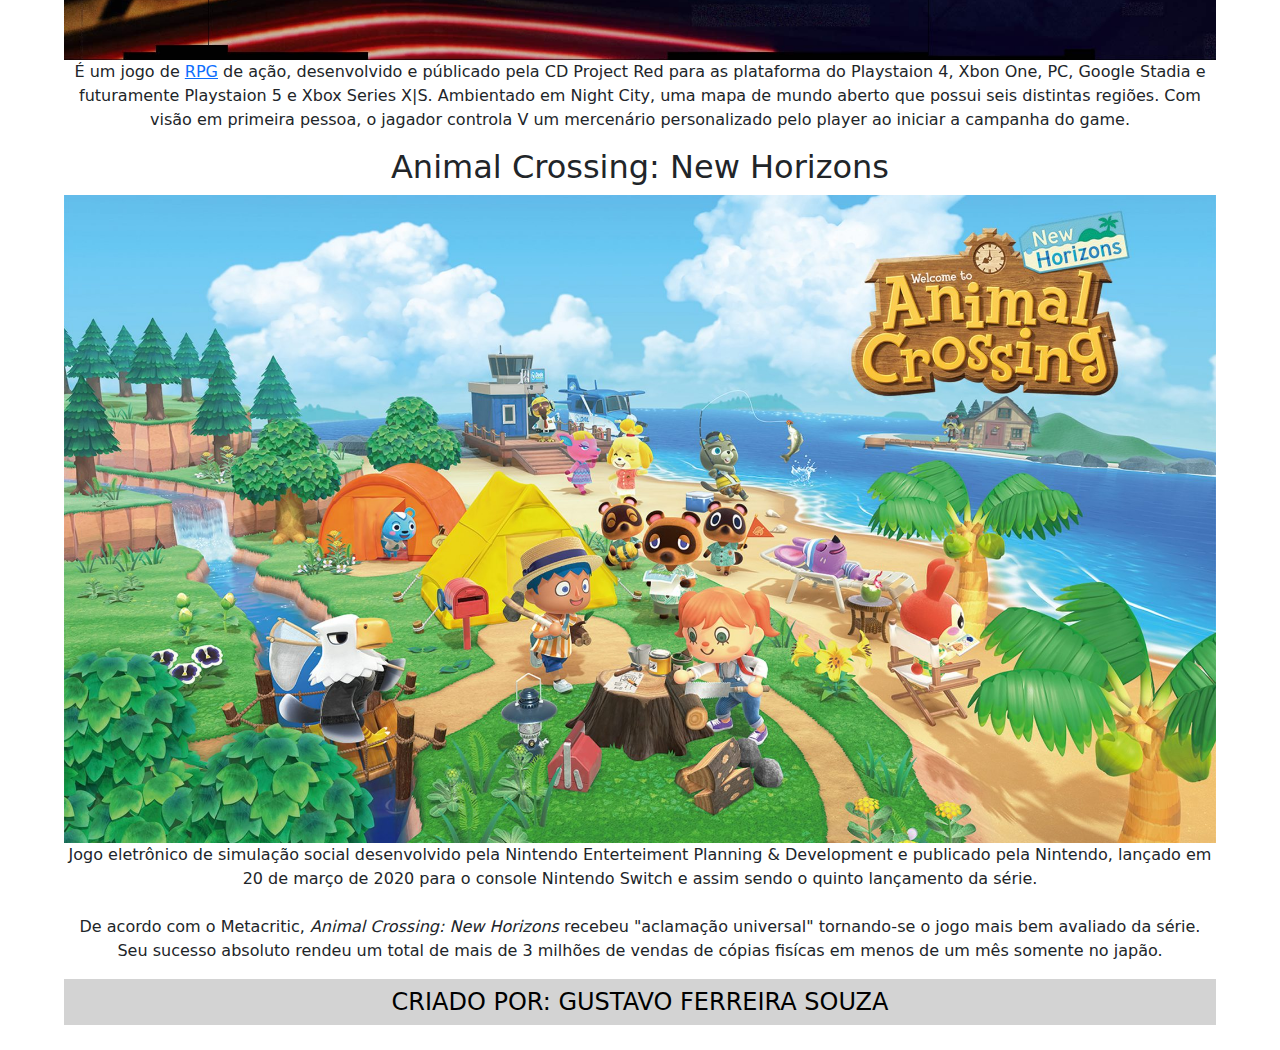
==== commit ff5dfe48: "Adição do Bootstrap 4 e alterações de classes." ====
--- a/destaques.html
+++ b/destaques.html
@@ -2,79 +2,81 @@
 <html lang="pt-br">
 	<head>
 		<meta charset="utf-8" />
-		<title> Destaques 2020 - HOUSE GAMES </title>
-		<link rel="icon" href="img/controller.ico" />
-		<link rel="stylesheet" type="text/css" href="style.css">
-		<link rel="preconnect" href="https://fonts.gstatic.com">
-		<link href="https://fonts.googleapis.com/css2?family=Shippori+Mincho&display=swap" rel="stylesheet" />
+		<meta name="viewport" content="width=device-width, initial-scale=1">
+
+		<title>Destaques - HOUSE GAMES</title>
+		<link rel="icon" href="img/controller.ico">
+
+		<link rel="stylesheet" type="text/css" href="styles/style.css">
+		<link rel="stylesheet" type="text/css" href="styles/bootstrap/css/bootstrap.min.css">
+		<script src="js/bootstrap.min.js" type="styles/bootstrap/text/javascript"></script>
 	</head>
+
 	<body>
-		<header id="top" class="top-header">
-			<h1> DESTAQUES DE 2020 </h1>
+		<header class="jumbotron text-center">
+			<div class="container">
+				<h1> DESTAQUES DE 2020 </h1>
+			</div> 
 		</header>
 
-		<div>
-			<nav class="top-nav">
-				<a class="active" href="index.html"> Inicio </a>
-				<a href="principais-generos.html"> Principais Gêneros </a>
-				<a href="mais-jogados.html"> Mais Jogados </a>
-				<a href="sobre.html"> Sobre </a>
-			</nav>
-		</div>
-
-		<div class="to-top">
-			<a href="#top">
-				<img src="img/top.png">
-			</a>
-		</div>
+		<nav class="navbar navbar-expand-sm bg-dark navbar-dark">
+			<ul class="navbar-nav">
+				<li class="nav-item">
+					<a class="nav-link" href="index.html">Inicio</a>
+				</li>
+				<li class="nav-item">
+					<a class="nav-link" href="principais-generos.html">Principais Gêneros</a>
+				</li>
+				<li class="nav-item">
+					<a class="nav-link" href="mais-jogados.html">Mais Jogados</a>
+				</li>
+				<li class="nav-item">
+					<a class="nav-link" href="sobre.html">Sobre</a>
+				</li>
+			</ul>
+		</nav>
 
 		<main>
-			<div class="text-content">
+			<div class="text-center">
 				<div>
 					<div> <h2> The Last of Us Part II </h2> </div>
 					<div>
-						<img src="img/elie-tlou.jpg" title="The Last of Us Part II Banner" alt="Uma das protagonistas, a Elie, e a sua esquerda o nome do jogo.">
+						<img class="mx-auto d-block img-fluid" src="img/elie-tlou.jpg" title="The Last of Us Part II Banner" alt="Uma das protagonistas, a Elie, e a sua esquerda o nome do jogo.">
 					</div>
 					<div>
 						<p>
-              Dando sequência ao primeiro game da frânquia lançado em 2013, The Last of Us Part II é um jogo de Ação e Aventura desenvolvido pela Naughty Gog e publica pela Sony, assim sendo exclusivo da plataforma Playstation 4. Após cinco anos dos acontecimentos do primeiro jogo o jogador assume o controle das duas protagonistar da história, que se passa em um mundo pós-apocalíptico nos Estados Unidos.
-            </p>
+							Dando sequência ao primeiro game da frânquia lançado em 2013, The Last of Us Part II é um jogo de Ação e Aventura desenvolvido pela Naughty Gog e publica pela Sony, assim sendo exclusivo da plataforma Playstation 4. Após cinco anos dos acontecimentos do primeiro jogo o jogador assume o controle das duas protagonistar da história, que se passa em um mundo pós-apocalíptico nos Estados Unidos.
+			            </p>
 					</div>
 				</div>
 				<div>
+					<div> <h2>Cyberpunk 2077</h2> </div>
 					<div>
-						<h2> Cyberpunk 2077 </h2>
-					</div>
-					<div>
-						<img src="img/cyberpunkbanner.jpg" title="Cyberpunk 2077 Banner" alt="O personagem V encostado em seu carro, fumando e olhando para os prédios da cidade.">
+						<img class="mx-auto d-block img-fluid" src="img/cyberpunkbanner.jpg" title="Cyberpunk 2077 Banner" alt="O personagem V encostado em seu carro, fumando e olhando para os prédios da cidade.">
 					</div>
 					<div>
 						<p>
-	            É um jogo de <a href="principais-generos.html#rpg">RPG</a> de ação, desenvolvido e públicado pela CD Project Red para as plataforma do Playstaion 4, Xbon One, PC, Google Stadia e futuramente Playstaion 5 e Xbox Series X|S. Ambientado em Night City, uma mapa de mundo aberto que possui seis distintas regiões. Com visão em primeira pessoa, o jagador controla V um mercenário personalizado pelo player ao iniciar a campanha do game.
-	          </p>
+				            É um jogo de <a href="principais-generos.html#rpg">RPG</a> de ação, desenvolvido e públicado pela CD Project Red para as plataforma do Playstaion 4, Xbon One, PC, Google Stadia e futuramente Playstaion 5 e Xbox Series X|S. Ambientado em Night City, uma mapa de mundo aberto que possui seis distintas regiões. Com visão em primeira pessoa, o jagador controla V um mercenário personalizado pelo player ao iniciar a campanha do game.
+			          	</p>
 					</div>
 				</div>
 				<div>
+					<div> <h2>Animal Crossing: New Horizons</h2> </div>
 					<div>
-						<h2> Animal Crossing: New Horizons  </h2>
-					</div>
-					<div>
-						<img src="img/animalcrossing.jpg" title="Animal Crossing Wallpaper" alt="Imangem do game Animal Crossing: New Horizons">
+						<img class="mx-auto d-block img-fluid" src="img/animalcrossing.jpg" title="Animal Crossing Wallpaper" alt="Imangem do game Animal Crossing: New Horizons">
 					</div>
 					<div>
 						<p>
-              Jogo eletrônico de simulação social desenvolvido pela Nintendo Enterteiment Planning & Development e publicado pela Nintendo, lançado em 20 de março de 2020 para o console Nintendo Switch e assim sendo o quinto lançamento da série.
-              <br />
-              <br />
-              De acordo com o Metacritic, <i>Animal Crossing: New Horizons</i> recebeu "aclamação universal" tornando-se o jogo mais bem avaliado da série. Seu sucesso absoluto rendeu um total de mais de 3 milhões de vendas de cópias fisícas em menos de um mês somente no japão.
-            </p>
+							Jogo eletrônico de simulação social desenvolvido pela Nintendo Enterteiment Planning & Development e publicado pela Nintendo, lançado em 20 de março de 2020 para o console Nintendo Switch e assim sendo o quinto lançamento da série.
+			              	<br />
+			              	<br />
+			              	De acordo com o Metacritic, <i>Animal Crossing: New Horizons</i> recebeu "aclamação universal" tornando-se o jogo mais bem avaliado da série. Seu sucesso absoluto rendeu um total de mais de 3 milhões de vendas de cópias fisícas em menos de um mês somente no japão.
+            			</p>
 					</div>
 				</div>
 			</div>
 		</main>
 
-		<footer>
-			Desenvolvido por: Gustavo Ferreira
-		</footer>
+		<footer>CRIADO POR: GUSTAVO FERREIRA SOUZA</footer> 
 	</body>
-</html>
+</html>--- a/styles/style.css
+++ b/styles/style.css
@@ -0,0 +1,33 @@
+body{
+	padding-left: 5%;
+	padding-right: 5%;
+	padding-top: 2%;
+	padding-bottom: 2%;
+	font-size: 18px;
+	font-family: 'Shippori Mincho', serif;
+	text-align: justify;
+}
+
+footer{
+	background-color: #D3D3D3;
+	color: black;
+	padding: 5px;
+	text-align: center;
+	font-size: 1.5em;
+}
+
+header{
+	background-color: #D3D3D3;
+	color: black;
+	padding: 2%;
+	text-align: center;
+}
+
+.card-link{
+	color: gray;
+	text-decoration: none;
+}
+
+.card-link div:hover{
+	color: white;
+}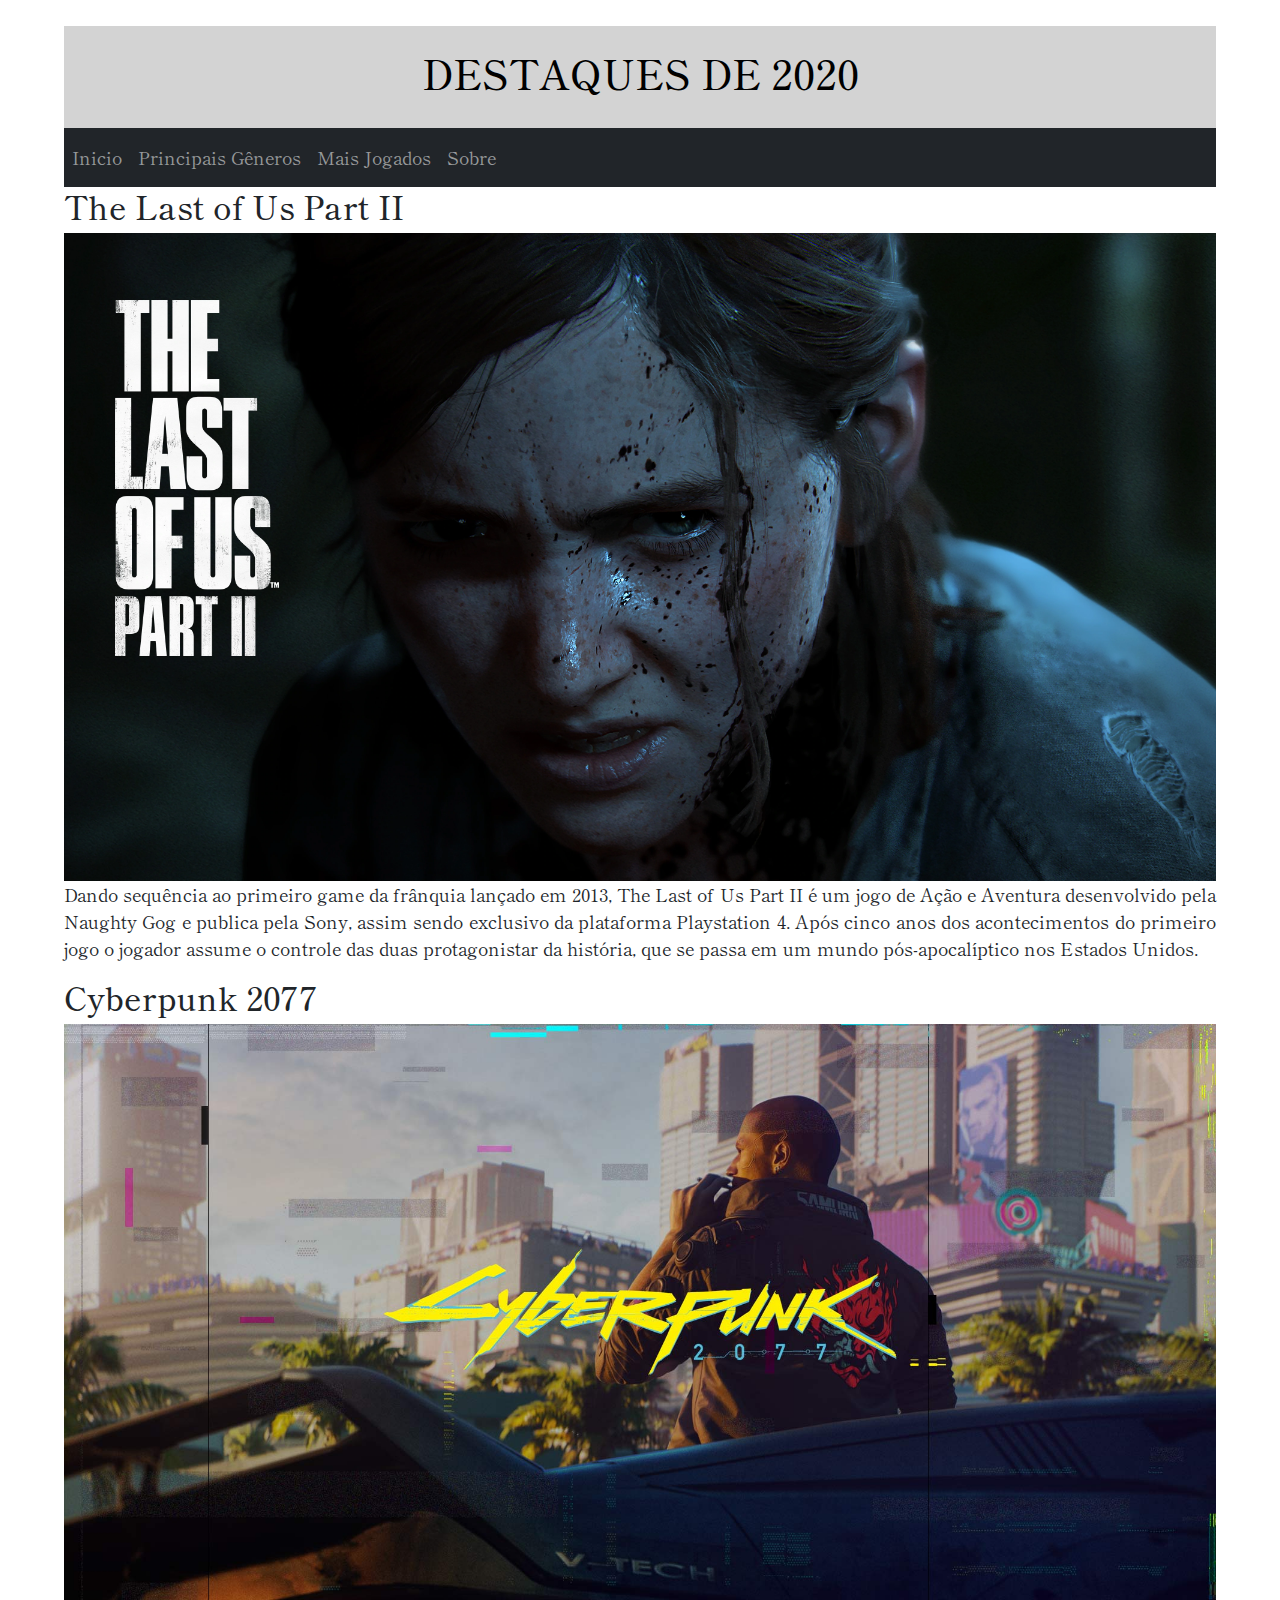
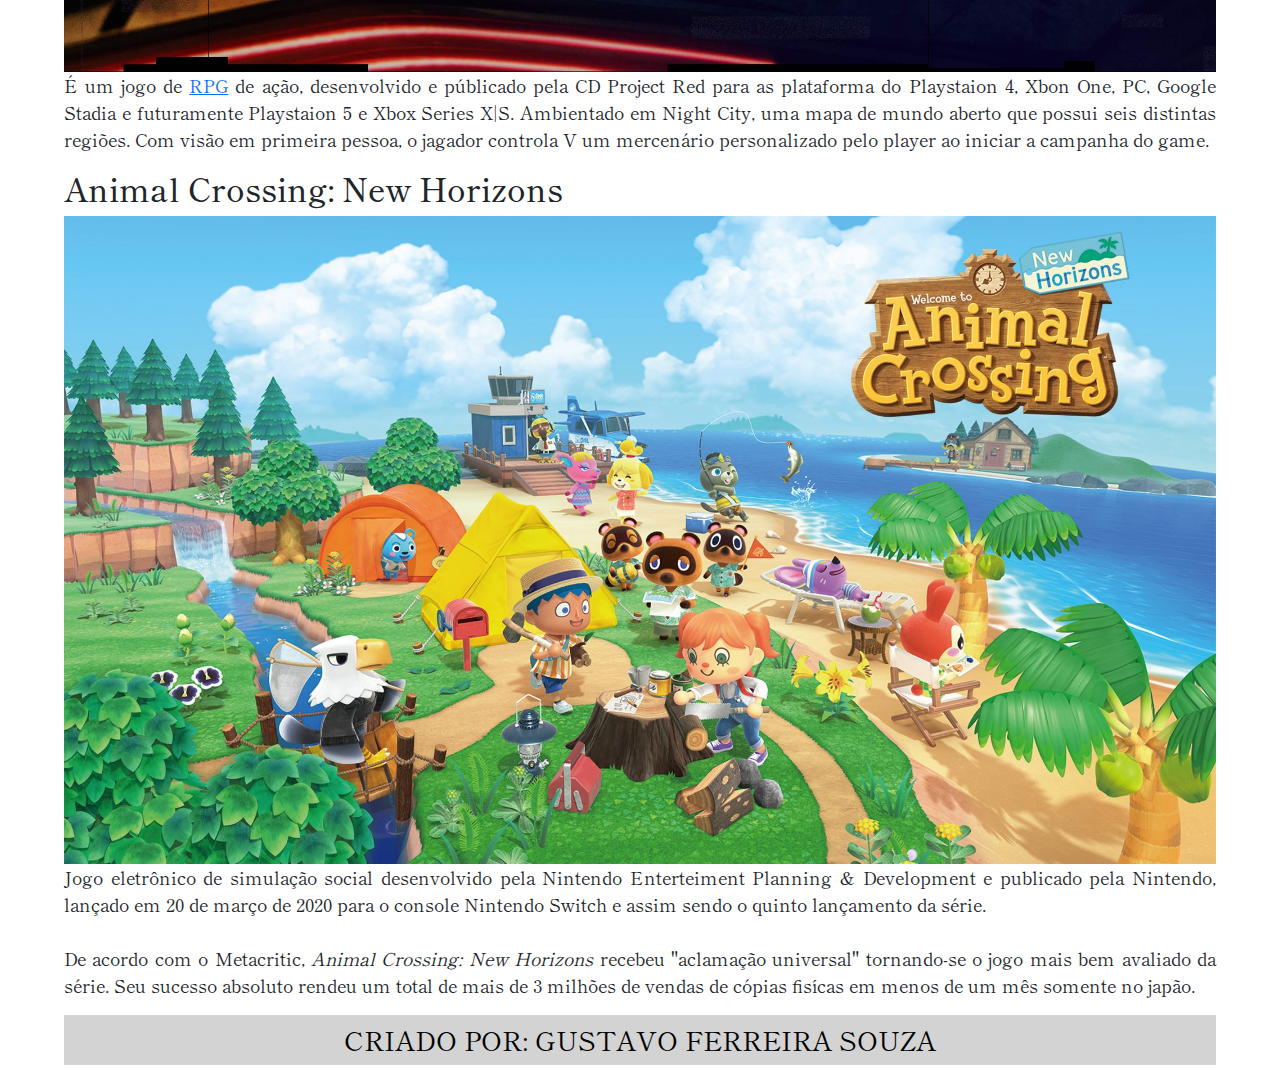
==== commit bffeb433: "Alterado alinhamento do texto." ====
--- a/destaques.html
+++ b/destaques.html
@@ -7,9 +7,12 @@
 		<title>Destaques - HOUSE GAMES</title>
 		<link rel="icon" href="img/controller.ico">
 
-		<link rel="stylesheet" type="text/css" href="styles/style.css">
 		<link rel="stylesheet" type="text/css" href="styles/bootstrap/css/bootstrap.min.css">
 		<script src="js/bootstrap.min.js" type="styles/bootstrap/text/javascript"></script>
+		<link rel="stylesheet" type="text/css" href="styles/style.css">
+
+		<link rel="preconnect" href="https://fonts.gstatic.com">
+		<link href="https://fonts.googleapis.com/css2?family=Shippori+Mincho&display=swap" rel="stylesheet" />
 	</head>
 
 	<body>
@@ -37,7 +40,7 @@
 		</nav>
 
 		<main>
-			<div class="text-center">
+			<div class="">
 				<div>
 					<div> <h2> The Last of Us Part II </h2> </div>
 					<div>
